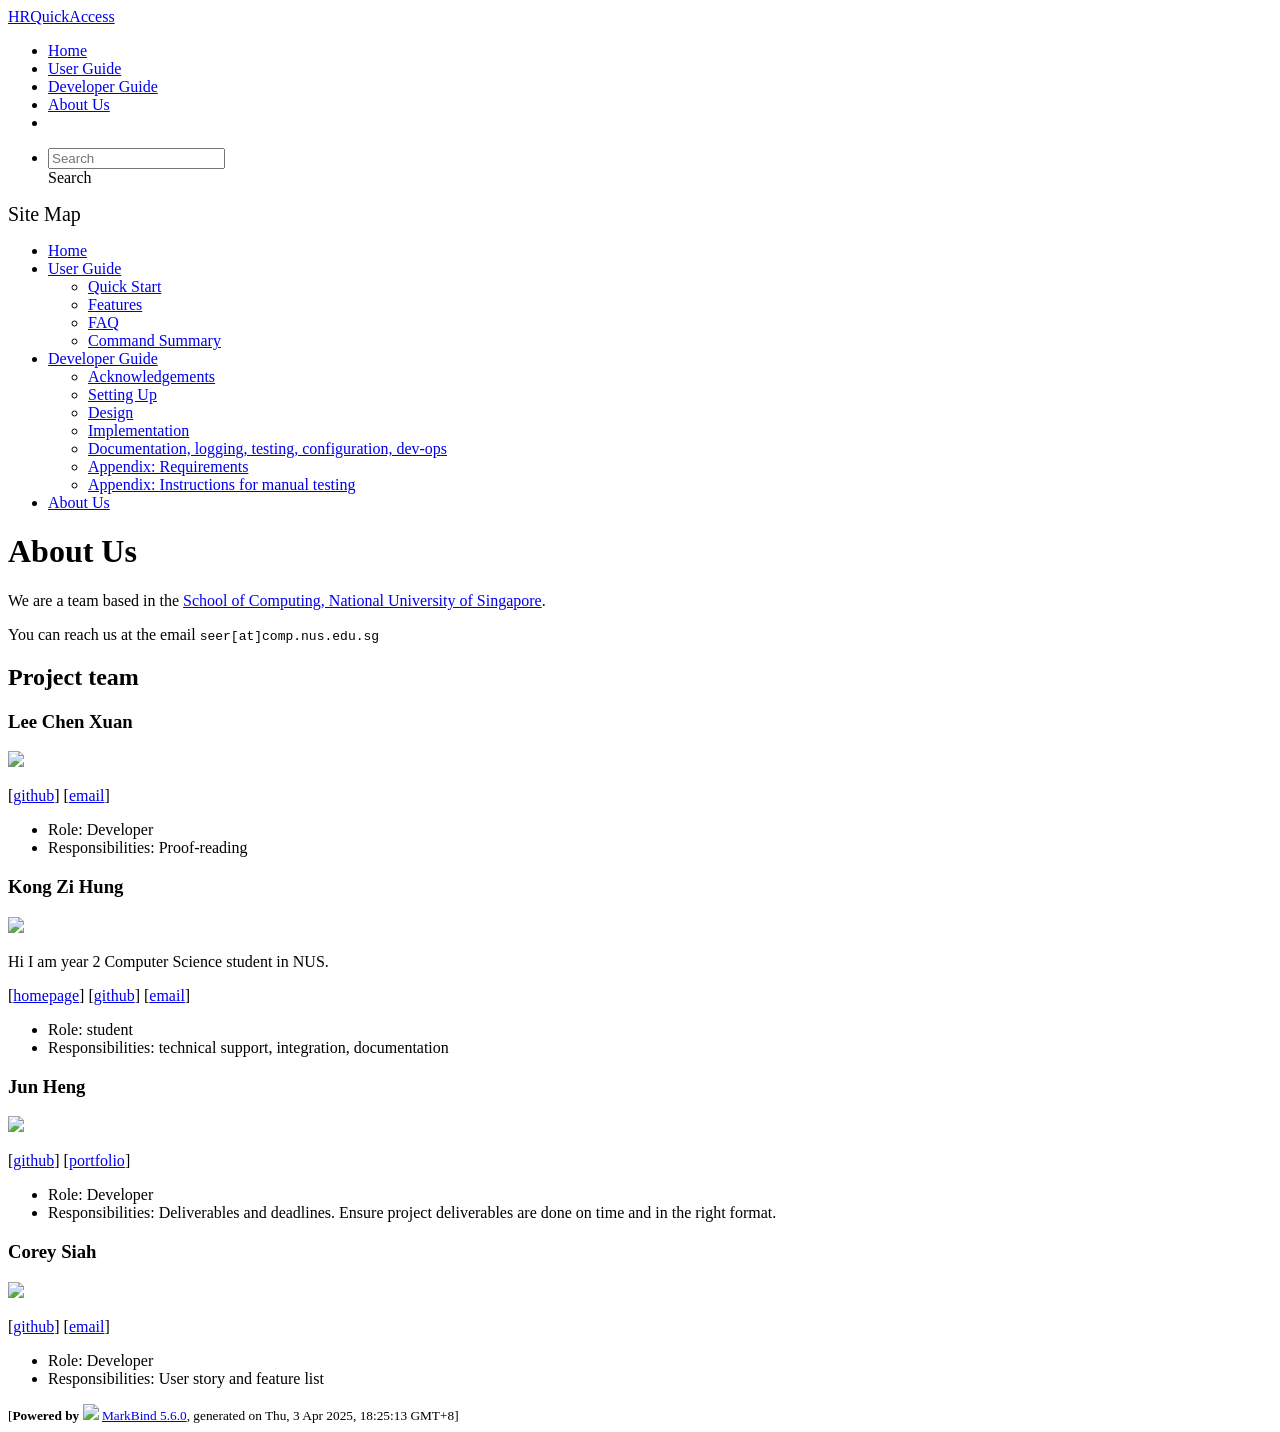
==== AboutUs.html @ c15113a1 "deploy: 02abb80db111db40e5d29a8211de2a7ccc72b0bf" ====
<!DOCTYPE html>
<html>
<head>
    <meta charset="utf-8">
    <meta http-equiv="X-UA-Compatible" content="IE=edge">
    <meta name="generator" content="MarkBind 5.6.0">
    <meta name="viewport" content="width=device-width, initial-scale=1"><title>HRQuickAccess - About Us - AddressBook Level-3</title> <link rel="stylesheet" href="/tp/markbind/css/bootstrap.min.css"> <link rel="stylesheet" href="/tp/markbind/fontawesome/css/all.min.css"> <link rel="stylesheet" href="/tp/markbind/glyphicons/css/bootstrap-glyphicons.min.css"><link rel="stylesheet" href="/tp/markbind/css/codeblock-light.min.css"><link rel="stylesheet" href="/tp/markbind/css/markbind.min.css"><link rel="stylesheet" href="/tp/plugins/markbind-plugin-anchors/markbind-plugin-anchors.css"><link rel="stylesheet" href="/tp/plugins/markbind-plugin-tree/markbind-plugin-tree.css">
    
  <link rel="stylesheet" href="/tp/stylesheets/main.css">
<link rel="icon" href="/tp/images/SeEduLogo.png"></head>
<script>
  const baseUrl = '/tp'
</script>
<body >
<div id="app" data-server-rendered="true"><header sticky=""><div data-v-7c0fd418><nav class="navbar navbar-expand-md d-print-none navbar-dark bg-dark" data-v-7c0fd418><div class="container-fluid" data-v-7c0fd418><div class="navbar-left" data-v-7c0fd418><a href="/tp/index.html" title="Home" class="navbar-brand" data-v-7c0fd418>HRQuickAccess</a></div> <div class="navbar-default" data-v-7c0fd418><ul class="navbar-nav me-auto mt-2 mt-lg-0" data-v-7c0fd418> <li data-v-7c0fd418><a href="/tp/index.html" class="nav-link" data-v-7c0fd418>Home</a></li> <li data-v-7c0fd418><a href="/tp/UserGuide.html" class="nav-link" data-v-7c0fd418>User Guide</a></li> <li data-v-7c0fd418><a href="/tp/DeveloperGuide.html" class="nav-link" data-v-7c0fd418>Developer Guide</a></li> <li data-v-7c0fd418><a href="/tp/AboutUs.html" class="nav-link" data-v-7c0fd418>About Us</a></li> <li data-v-7c0fd418><a href="https://github.com/AY2425S2-CS2103T-T15-1a/tp" target="_blank" class="nav-link" data-v-7c0fd418><span data-v-7c0fd418><span aria-hidden="true" class="fab fa-github" data-v-7c0fd418></span></span></a></li></ul></div> <ul class="navbar-nav navbar-right" data-v-7c0fd418><li data-v-7c0fd418><form class="navbar-form" data-v-7c0fd418><div class="dropdown" style="position:relative;" data-v-4f6e9aec><input data-bs-toggle="dropdown" type="text" placeholder="Search" autocomplete="off" value="" class="form-control" data-v-4f6e9aec> <div class="form-control placeholder-div-hidden" data-v-4f6e9aec>
      Search
    </div> <ul class="dropdown-menu search-dropdown-menu dropdown-menu-hidden dropdown-menu-end" data-v-4f6e9aec></ul></div></form></li></ul></div></nav> <div class="lower-navbar-container" style="display:none;" data-v-7c0fd418><!----> <!----></div></div></header> <div id="flex-body"><nav id="site-nav" data-v-e6005420><div class="site-nav-top" data-v-e6005420><div class="fw-bold mb-2" style="font-size:1.25rem;" data-v-e6005420>Site Map</div></div> <div class="nav-component slim-scroll" data-v-e6005420><div class="site-nav-root"><ul class="site-nav-list site-nav-list-root" data-v-e6005420><li data-v-e6005420><div onclick="handleSiteNavClick(this)" class="site-nav-default-list-item site-nav-list-item-0" data-v-e6005420><a href="/tp/index.html" data-v-e6005420>Home</a></div></li> <li data-v-e6005420><div onclick="handleSiteNavClick(this)" class="site-nav-default-list-item site-nav-list-item-0" data-v-e6005420><a href="/tp/UserGuide.html" data-v-e6005420>User Guide</a> <div class="site-nav-dropdown-btn-container" data-v-e6005420><i onclick="handleSiteNavClick(this.parentNode.parentNode, false); event.stopPropagation();" class="site-nav-dropdown-btn-icon site-nav-rotate-icon" data-v-e6005420><span aria-hidden="true" class="glyphicon glyphicon-menu-down" data-v-e6005420></span></i></div></div><ul class="site-nav-dropdown-container site-nav-dropdown-container-open site-nav-list" data-v-e6005420><li data-v-e6005420><div onclick="handleSiteNavClick(this)" class="site-nav-default-list-item site-nav-list-item-1" data-v-e6005420><a href="/tp/UserGuide.html#quick-start" data-v-e6005420>Quick Start</a></div></li> <li data-v-e6005420><div onclick="handleSiteNavClick(this)" class="site-nav-default-list-item site-nav-list-item-1" data-v-e6005420><a href="/tp/UserGuide.html#features" data-v-e6005420>Features</a></div></li> <li data-v-e6005420><div onclick="handleSiteNavClick(this)" class="site-nav-default-list-item site-nav-list-item-1" data-v-e6005420><a href="/tp/UserGuide.html#faq" data-v-e6005420>FAQ</a></div></li> <li data-v-e6005420><div onclick="handleSiteNavClick(this)" class="site-nav-default-list-item site-nav-list-item-1" data-v-e6005420><a href="/tp/UserGuide.html#faq" data-v-e6005420>Command Summary</a></div></li></ul></li> <li data-v-e6005420><div onclick="handleSiteNavClick(this)" class="site-nav-default-list-item site-nav-list-item-0" data-v-e6005420><a href="/tp/DeveloperGuide.html" data-v-e6005420>Developer Guide</a> <div class="site-nav-dropdown-btn-container" data-v-e6005420><i onclick="handleSiteNavClick(this.parentNode.parentNode, false); event.stopPropagation();" class="site-nav-dropdown-btn-icon site-nav-rotate-icon" data-v-e6005420><span aria-hidden="true" class="glyphicon glyphicon-menu-down" data-v-e6005420></span></i></div></div><ul class="site-nav-dropdown-container site-nav-dropdown-container-open site-nav-list" data-v-e6005420><li data-v-e6005420><div onclick="handleSiteNavClick(this)" class="site-nav-default-list-item site-nav-list-item-1" data-v-e6005420><a href="/tp/DeveloperGuide.html#acknowledgements" data-v-e6005420>Acknowledgements</a></div></li> <li data-v-e6005420><div onclick="handleSiteNavClick(this)" class="site-nav-default-list-item site-nav-list-item-1" data-v-e6005420><a href="/tp/DeveloperGuide.html#setting-up-getting-started" data-v-e6005420>Setting Up</a></div></li> <li data-v-e6005420><div onclick="handleSiteNavClick(this)" class="site-nav-default-list-item site-nav-list-item-1" data-v-e6005420><a href="/tp/DeveloperGuide.html#design" data-v-e6005420>Design</a></div></li> <li data-v-e6005420><div onclick="handleSiteNavClick(this)" class="site-nav-default-list-item site-nav-list-item-1" data-v-e6005420><a href="/tp/DeveloperGuide.html#implementation" data-v-e6005420>Implementation</a></div></li> <li data-v-e6005420><div onclick="handleSiteNavClick(this)" class="site-nav-default-list-item site-nav-list-item-1" data-v-e6005420><a href="/tp/DeveloperGuide.html#documentation-logging-testing-configuration-dev-ops" data-v-e6005420>Documentation, logging, testing, configuration, dev-ops</a></div></li> <li data-v-e6005420><div onclick="handleSiteNavClick(this)" class="site-nav-default-list-item site-nav-list-item-1" data-v-e6005420><a href="/tp/DeveloperGuide.html#appendix-requirements" data-v-e6005420>Appendix: Requirements</a></div></li> <li data-v-e6005420><div onclick="handleSiteNavClick(this)" class="site-nav-default-list-item site-nav-list-item-1" data-v-e6005420><a href="/tp/DeveloperGuide.html#appendix-instructions-for-manual-testing" data-v-e6005420>Appendix: Instructions for manual testing</a></div></li></ul></li> <li data-v-e6005420><div onclick="handleSiteNavClick(this)" class="site-nav-default-list-item site-nav-list-item-0" data-v-e6005420><a href="/tp/AboutUs.html" data-v-e6005420>About Us</a></div></li> <!----></ul></div></div> <!----></nav> <div id="content-wrapper"><h1 id="about-us">About Us<a href="#about-us" onclick="event.stopPropagation()" class="fa fa-anchor"></a></h1> <p>We are a team based in the <a href="http://www.comp.nus.edu.sg">School of Computing, National University of Singapore</a>.</p> <p>You can reach us at the email <code class="hljs inline no-lang">seer[at]comp.nus.edu.sg</code></p> <h2 id="project-team">Project team<a href="#project-team" onclick="event.stopPropagation()" class="fa fa-anchor"></a></h2> <h3 id="lee-chen-xuan">Lee Chen Xuan<a href="#lee-chen-xuan" onclick="event.stopPropagation()" class="fa fa-anchor"></a></h3> <img src="/tp/images/cxl0l0.png" width="200px"> <p>[<a href="https://github.com/CXl0l0">github</a>]
[<a href="mailto:leechenxuan234@gmail.com">email</a>]</p> <ul><li>Role: Developer</li> <li>Responsibilities: Proof-reading</li></ul> <h3 id="kong-zi-hung">Kong Zi Hung<a href="#kong-zi-hung" onclick="event.stopPropagation()" class="fa fa-anchor"></a></h3> <p><img src="/tp/images/zihung20.png" width="200px"> <br></p> <p>Hi I am year 2 Computer Science student in NUS.</p> <p>[<a href="https://www.linkedin.com/in/kong-zi-hung-a32ab8288/">homepage</a>]
[<a href="https://github.com/zihung20">github</a>]
[<a href="mailto:zihung20@gmail.com">email</a>]</p> <ul><li>Role: student</li> <li>Responsibilities: technical support, integration, documentation</li></ul> <h3 id="jun-heng">Jun Heng<a href="#jun-heng" onclick="event.stopPropagation()" class="fa fa-anchor"></a></h3> <img src="/tp/images/junixm.png" width="200px"> <p>[<a href="http://github.com/junixm">github</a>]
[<a href="https://sites.google.com/view/leejunheng">portfolio</a>]</p> <ul><li>Role: Developer</li> <li>Responsibilities: Deliverables and deadlines.
Ensure project deliverables are done on time and in the right format.</li></ul> <h3 id="corey-siah">Corey Siah<a href="#corey-siah" onclick="event.stopPropagation()" class="fa fa-anchor"></a></h3> <img src="/tp/images/coreysiah.png" width="200px"> <p>[<a href="http://github.com/coreysiah">github</a>]
[<a href="mailto:e1427143@u.nus.edu">email</a>]</p> <ul><li>Role: Developer</li> <li>Responsibilities: User story and feature list</li></ul></div> <nav id="page-nav" data-v-e6005420><div class="nav-component slim-scroll" data-v-e6005420></div> <!----></nav> <div aria-hidden="true" class="scroll-top-button fa-lg d-print-none" style="display:none;bottom:2%;right:2%;position:fixed;"><i class="fas fa-arrow-circle-up"></i></div></div> <footer><div class="text-center"><small>[<span><strong>Powered by</strong></span> <img src="https://markbind.org/favicon.ico" width="30"> <a href="https://markbind.org/">MarkBind 5.6.0</a>, generated on Thu, 3 Apr 2025, 18:25:13 GMT+8]</small></div></footer></div>
</body><script src="/tp/markbind/js/bootstrap-utility.min.js"></script>
<script src="/tp/markbind/js/polyfill.min.js"></script>
<script src="/tp/markbind/js/vue.min.js"></script>
<script src="/tp/markbind/js/markbind.min.js"></script>
<script src="AboutUs.page-vue-render.js"></script>
<script>
  MarkBind.setupWithSearch()
</script>
</html>
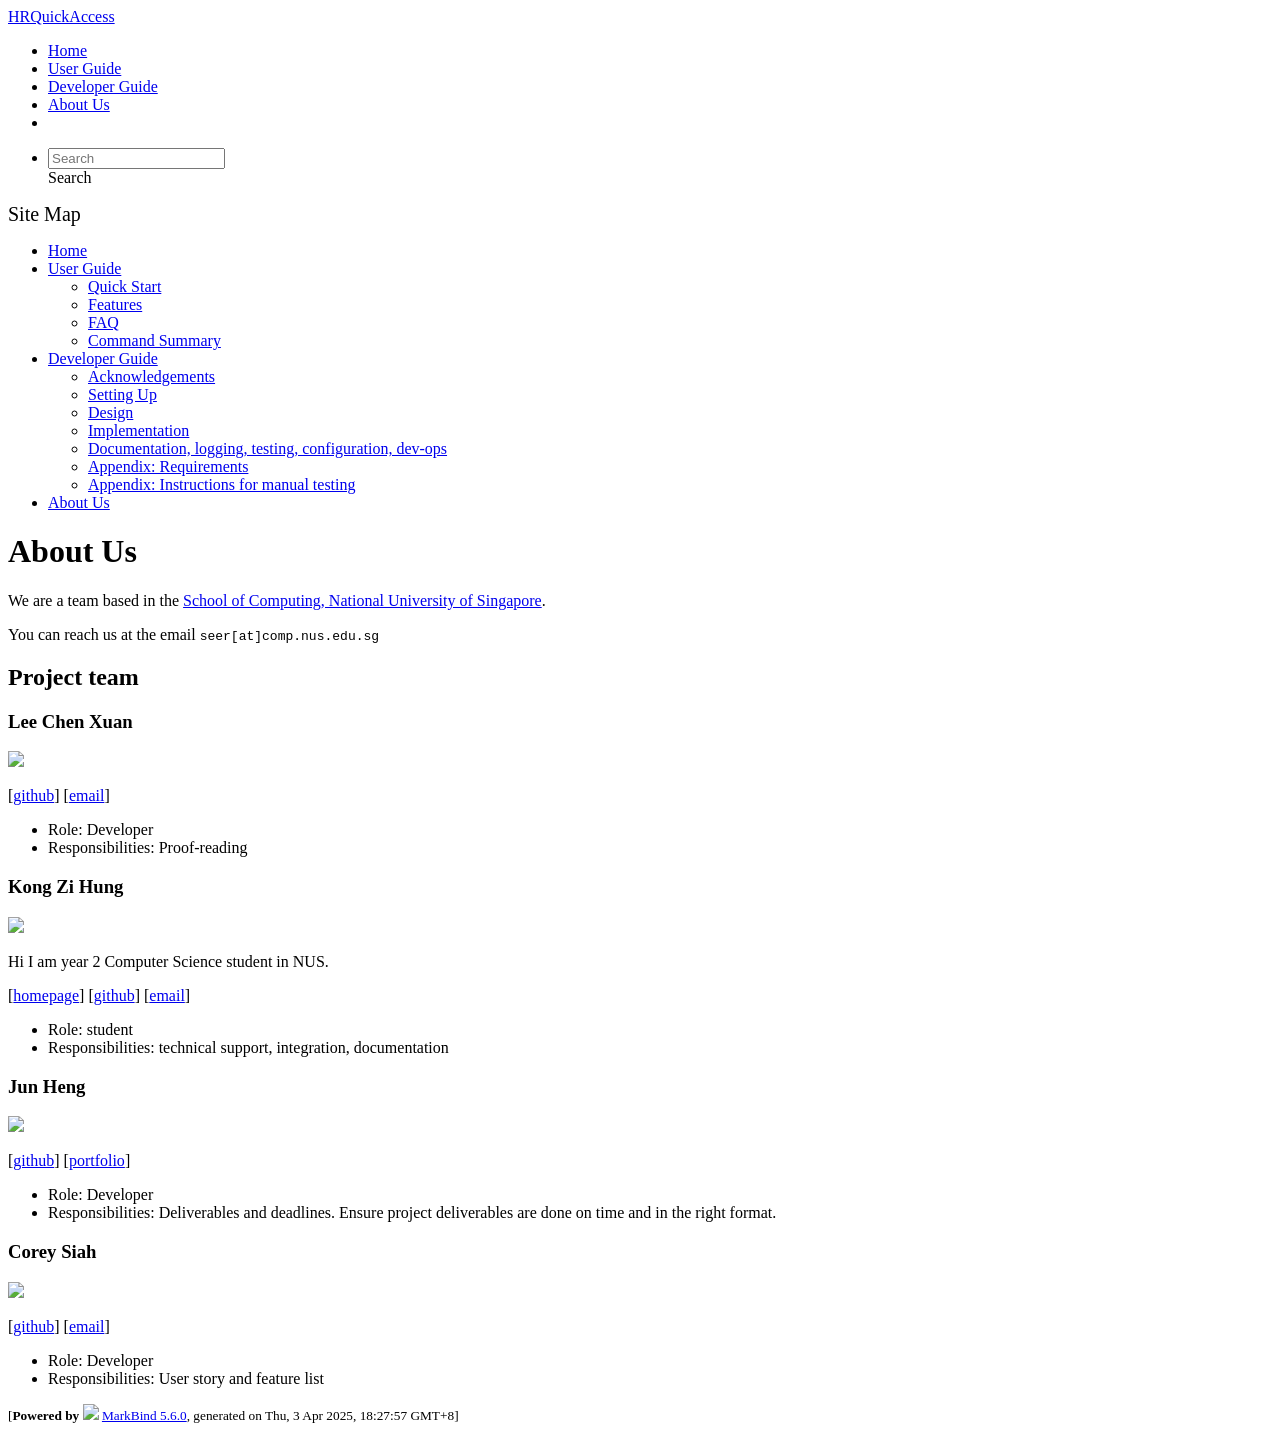
==== commit 80c692e6: "deploy: 2d036e7d8d0405f60038a819330a72cb5addc80f" ====
--- a/AboutUs.html
+++ b/AboutUs.html
@@ -20,7 +20,7 @@
 [<a href="mailto:zihung20@gmail.com">email</a>]</p> <ul><li>Role: student</li> <li>Responsibilities: technical support, integration, documentation</li></ul> <h3 id="jun-heng">Jun Heng<a href="#jun-heng" onclick="event.stopPropagation()" class="fa fa-anchor"></a></h3> <img src="/tp/images/junixm.png" width="200px"> <p>[<a href="http://github.com/junixm">github</a>]
 [<a href="https://sites.google.com/view/leejunheng">portfolio</a>]</p> <ul><li>Role: Developer</li> <li>Responsibilities: Deliverables and deadlines.
 Ensure project deliverables are done on time and in the right format.</li></ul> <h3 id="corey-siah">Corey Siah<a href="#corey-siah" onclick="event.stopPropagation()" class="fa fa-anchor"></a></h3> <img src="/tp/images/coreysiah.png" width="200px"> <p>[<a href="http://github.com/coreysiah">github</a>]
-[<a href="mailto:e1427143@u.nus.edu">email</a>]</p> <ul><li>Role: Developer</li> <li>Responsibilities: User story and feature list</li></ul></div> <nav id="page-nav" data-v-e6005420><div class="nav-component slim-scroll" data-v-e6005420></div> <!----></nav> <div aria-hidden="true" class="scroll-top-button fa-lg d-print-none" style="display:none;bottom:2%;right:2%;position:fixed;"><i class="fas fa-arrow-circle-up"></i></div></div> <footer><div class="text-center"><small>[<span><strong>Powered by</strong></span> <img src="https://markbind.org/favicon.ico" width="30"> <a href="https://markbind.org/">MarkBind 5.6.0</a>, generated on Thu, 3 Apr 2025, 18:25:13 GMT+8]</small></div></footer></div>
+[<a href="mailto:e1427143@u.nus.edu">email</a>]</p> <ul><li>Role: Developer</li> <li>Responsibilities: User story and feature list</li></ul></div> <nav id="page-nav" data-v-e6005420><div class="nav-component slim-scroll" data-v-e6005420></div> <!----></nav> <div aria-hidden="true" class="scroll-top-button fa-lg d-print-none" style="display:none;bottom:2%;right:2%;position:fixed;"><i class="fas fa-arrow-circle-up"></i></div></div> <footer><div class="text-center"><small>[<span><strong>Powered by</strong></span> <img src="https://markbind.org/favicon.ico" width="30"> <a href="https://markbind.org/">MarkBind 5.6.0</a>, generated on Thu, 3 Apr 2025, 18:27:57 GMT+8]</small></div></footer></div>
 </body><script src="/tp/markbind/js/bootstrap-utility.min.js"></script>
 <script src="/tp/markbind/js/polyfill.min.js"></script>
 <script src="/tp/markbind/js/vue.min.js"></script>
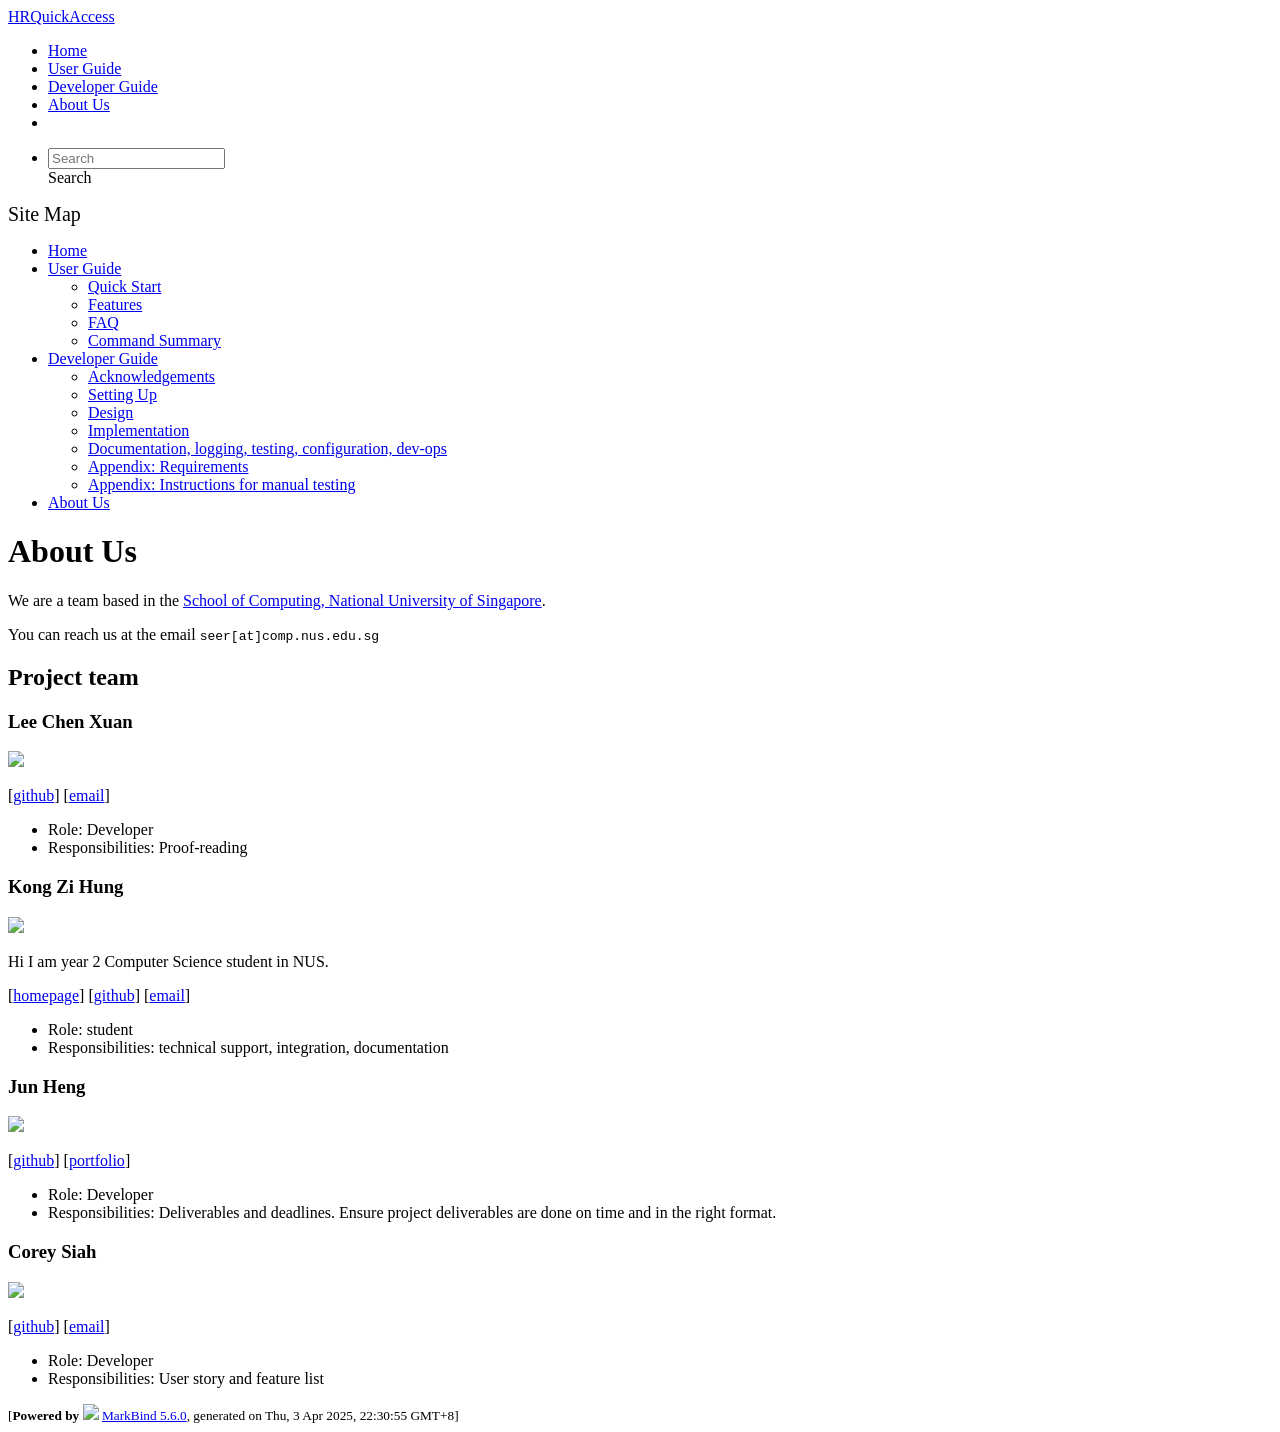
==== commit 7f352c36: "deploy: b8162c19827acec542e4da0403509fd7bc7396b6" ====
--- a/AboutUs.html
+++ b/AboutUs.html
@@ -20,7 +20,7 @@
 [<a href="mailto:zihung20@gmail.com">email</a>]</p> <ul><li>Role: student</li> <li>Responsibilities: technical support, integration, documentation</li></ul> <h3 id="jun-heng">Jun Heng<a href="#jun-heng" onclick="event.stopPropagation()" class="fa fa-anchor"></a></h3> <img src="/tp/images/junixm.png" width="200px"> <p>[<a href="http://github.com/junixm">github</a>]
 [<a href="https://sites.google.com/view/leejunheng">portfolio</a>]</p> <ul><li>Role: Developer</li> <li>Responsibilities: Deliverables and deadlines.
 Ensure project deliverables are done on time and in the right format.</li></ul> <h3 id="corey-siah">Corey Siah<a href="#corey-siah" onclick="event.stopPropagation()" class="fa fa-anchor"></a></h3> <img src="/tp/images/coreysiah.png" width="200px"> <p>[<a href="http://github.com/coreysiah">github</a>]
-[<a href="mailto:e1427143@u.nus.edu">email</a>]</p> <ul><li>Role: Developer</li> <li>Responsibilities: User story and feature list</li></ul></div> <nav id="page-nav" data-v-e6005420><div class="nav-component slim-scroll" data-v-e6005420></div> <!----></nav> <div aria-hidden="true" class="scroll-top-button fa-lg d-print-none" style="display:none;bottom:2%;right:2%;position:fixed;"><i class="fas fa-arrow-circle-up"></i></div></div> <footer><div class="text-center"><small>[<span><strong>Powered by</strong></span> <img src="https://markbind.org/favicon.ico" width="30"> <a href="https://markbind.org/">MarkBind 5.6.0</a>, generated on Thu, 3 Apr 2025, 18:27:57 GMT+8]</small></div></footer></div>
+[<a href="mailto:e1427143@u.nus.edu">email</a>]</p> <ul><li>Role: Developer</li> <li>Responsibilities: User story and feature list</li></ul></div> <nav id="page-nav" data-v-e6005420><div class="nav-component slim-scroll" data-v-e6005420></div> <!----></nav> <div aria-hidden="true" class="scroll-top-button fa-lg d-print-none" style="display:none;bottom:2%;right:2%;position:fixed;"><i class="fas fa-arrow-circle-up"></i></div></div> <footer><div class="text-center"><small>[<span><strong>Powered by</strong></span> <img src="https://markbind.org/favicon.ico" width="30"> <a href="https://markbind.org/">MarkBind 5.6.0</a>, generated on Thu, 3 Apr 2025, 22:30:55 GMT+8]</small></div></footer></div>
 </body><script src="/tp/markbind/js/bootstrap-utility.min.js"></script>
 <script src="/tp/markbind/js/polyfill.min.js"></script>
 <script src="/tp/markbind/js/vue.min.js"></script>
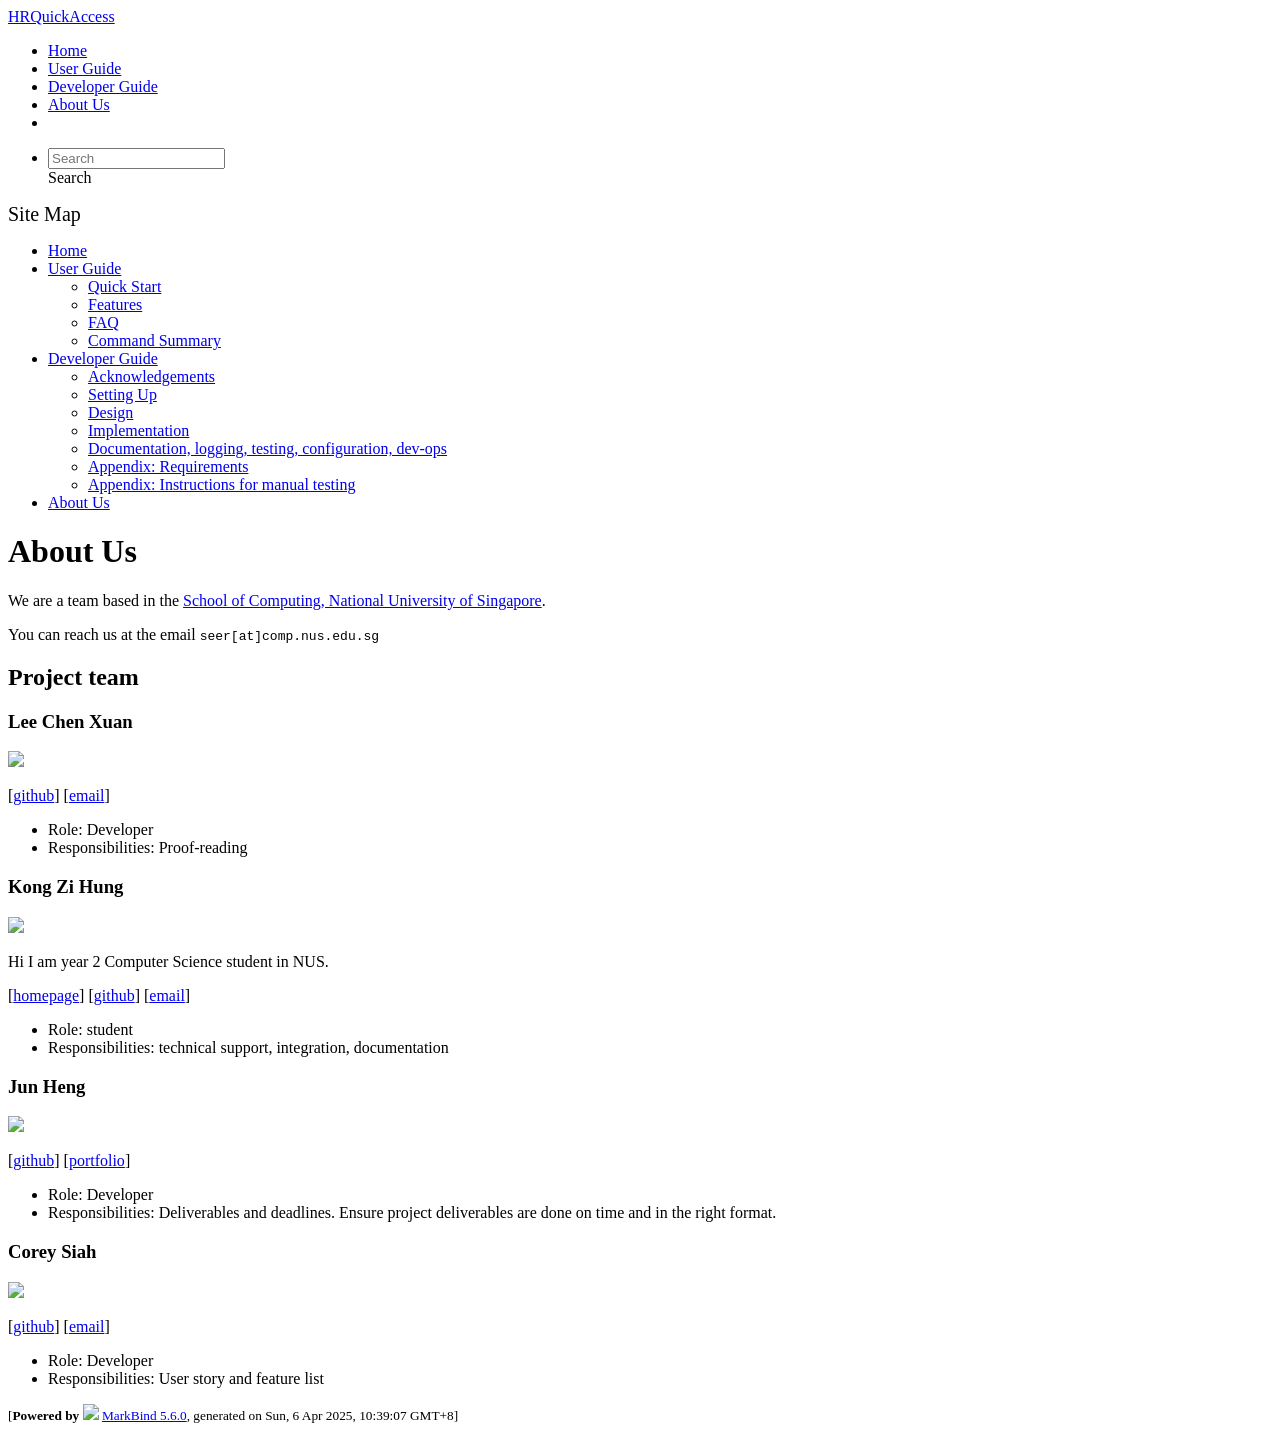
==== commit 8320ad86: "deploy: ddb71b0deb0009661f9c24f90d40f9ed1664c99d" ====
--- a/AboutUs.html
+++ b/AboutUs.html
@@ -20,7 +20,7 @@
 [<a href="mailto:zihung20@gmail.com">email</a>]</p> <ul><li>Role: student</li> <li>Responsibilities: technical support, integration, documentation</li></ul> <h3 id="jun-heng">Jun Heng<a href="#jun-heng" onclick="event.stopPropagation()" class="fa fa-anchor"></a></h3> <img src="/tp/images/junixm.png" width="200px"> <p>[<a href="http://github.com/junixm">github</a>]
 [<a href="https://sites.google.com/view/leejunheng">portfolio</a>]</p> <ul><li>Role: Developer</li> <li>Responsibilities: Deliverables and deadlines.
 Ensure project deliverables are done on time and in the right format.</li></ul> <h3 id="corey-siah">Corey Siah<a href="#corey-siah" onclick="event.stopPropagation()" class="fa fa-anchor"></a></h3> <img src="/tp/images/coreysiah.png" width="200px"> <p>[<a href="http://github.com/coreysiah">github</a>]
-[<a href="mailto:e1427143@u.nus.edu">email</a>]</p> <ul><li>Role: Developer</li> <li>Responsibilities: User story and feature list</li></ul></div> <nav id="page-nav" data-v-e6005420><div class="nav-component slim-scroll" data-v-e6005420></div> <!----></nav> <div aria-hidden="true" class="scroll-top-button fa-lg d-print-none" style="display:none;bottom:2%;right:2%;position:fixed;"><i class="fas fa-arrow-circle-up"></i></div></div> <footer><div class="text-center"><small>[<span><strong>Powered by</strong></span> <img src="https://markbind.org/favicon.ico" width="30"> <a href="https://markbind.org/">MarkBind 5.6.0</a>, generated on Thu, 3 Apr 2025, 22:30:55 GMT+8]</small></div></footer></div>
+[<a href="mailto:e1427143@u.nus.edu">email</a>]</p> <ul><li>Role: Developer</li> <li>Responsibilities: User story and feature list</li></ul></div> <nav id="page-nav" data-v-e6005420><div class="nav-component slim-scroll" data-v-e6005420></div> <!----></nav> <div aria-hidden="true" class="scroll-top-button fa-lg d-print-none" style="display:none;bottom:2%;right:2%;position:fixed;"><i class="fas fa-arrow-circle-up"></i></div></div> <footer><div class="text-center"><small>[<span><strong>Powered by</strong></span> <img src="https://markbind.org/favicon.ico" width="30"> <a href="https://markbind.org/">MarkBind 5.6.0</a>, generated on Sun, 6 Apr 2025, 10:39:07 GMT+8]</small></div></footer></div>
 </body><script src="/tp/markbind/js/bootstrap-utility.min.js"></script>
 <script src="/tp/markbind/js/polyfill.min.js"></script>
 <script src="/tp/markbind/js/vue.min.js"></script>
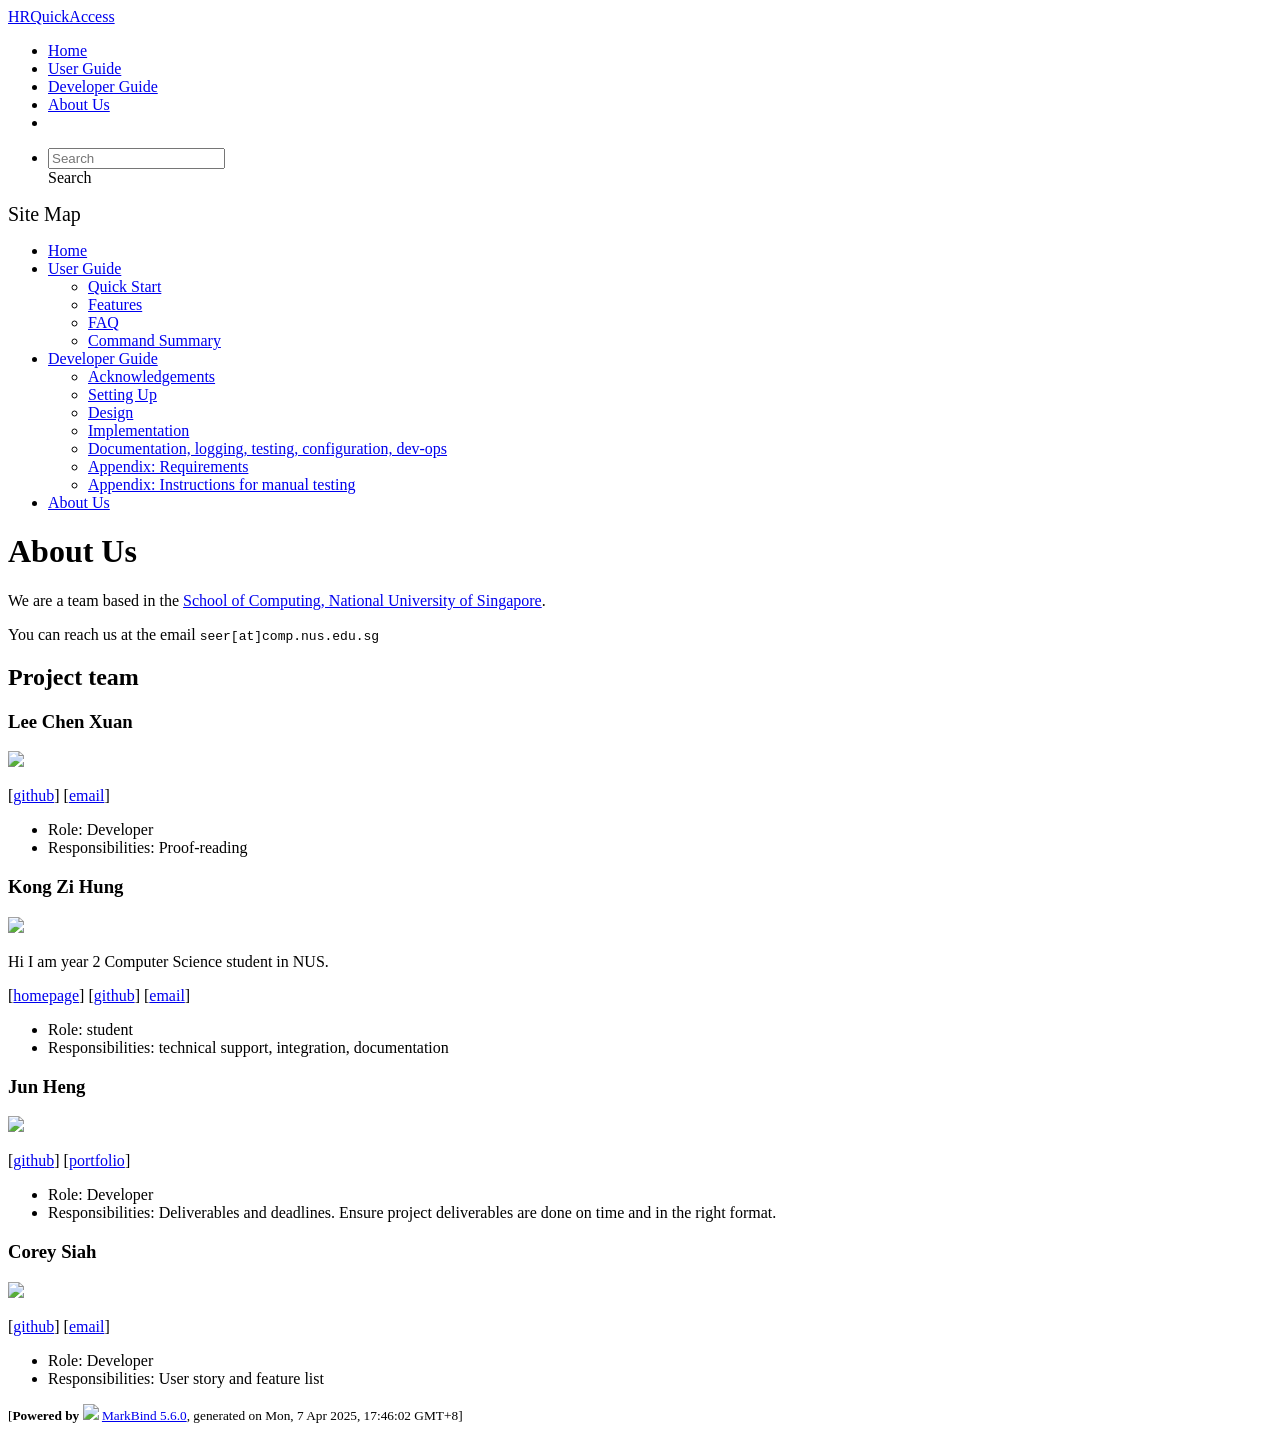
==== commit 538f8cf7: "deploy: 414230f47cc29f2ad3367e62cf4a872de2473977" ====
--- a/AboutUs.html
+++ b/AboutUs.html
@@ -20,7 +20,7 @@
 [<a href="mailto:zihung20@gmail.com">email</a>]</p> <ul><li>Role: student</li> <li>Responsibilities: technical support, integration, documentation</li></ul> <h3 id="jun-heng">Jun Heng<a href="#jun-heng" onclick="event.stopPropagation()" class="fa fa-anchor"></a></h3> <img src="/tp/images/junixm.png" width="200px"> <p>[<a href="http://github.com/junixm">github</a>]
 [<a href="https://sites.google.com/view/leejunheng">portfolio</a>]</p> <ul><li>Role: Developer</li> <li>Responsibilities: Deliverables and deadlines.
 Ensure project deliverables are done on time and in the right format.</li></ul> <h3 id="corey-siah">Corey Siah<a href="#corey-siah" onclick="event.stopPropagation()" class="fa fa-anchor"></a></h3> <img src="/tp/images/coreysiah.png" width="200px"> <p>[<a href="http://github.com/coreysiah">github</a>]
-[<a href="mailto:e1427143@u.nus.edu">email</a>]</p> <ul><li>Role: Developer</li> <li>Responsibilities: User story and feature list</li></ul></div> <nav id="page-nav" data-v-e6005420><div class="nav-component slim-scroll" data-v-e6005420></div> <!----></nav> <div aria-hidden="true" class="scroll-top-button fa-lg d-print-none" style="display:none;bottom:2%;right:2%;position:fixed;"><i class="fas fa-arrow-circle-up"></i></div></div> <footer><div class="text-center"><small>[<span><strong>Powered by</strong></span> <img src="https://markbind.org/favicon.ico" width="30"> <a href="https://markbind.org/">MarkBind 5.6.0</a>, generated on Sun, 6 Apr 2025, 10:39:07 GMT+8]</small></div></footer></div>
+[<a href="mailto:e1427143@u.nus.edu">email</a>]</p> <ul><li>Role: Developer</li> <li>Responsibilities: User story and feature list</li></ul></div> <nav id="page-nav" data-v-e6005420><div class="nav-component slim-scroll" data-v-e6005420></div> <!----></nav> <div aria-hidden="true" class="scroll-top-button fa-lg d-print-none" style="display:none;bottom:2%;right:2%;position:fixed;"><i class="fas fa-arrow-circle-up"></i></div></div> <footer><div class="text-center"><small>[<span><strong>Powered by</strong></span> <img src="https://markbind.org/favicon.ico" width="30"> <a href="https://markbind.org/">MarkBind 5.6.0</a>, generated on Mon, 7 Apr 2025, 17:46:02 GMT+8]</small></div></footer></div>
 </body><script src="/tp/markbind/js/bootstrap-utility.min.js"></script>
 <script src="/tp/markbind/js/polyfill.min.js"></script>
 <script src="/tp/markbind/js/vue.min.js"></script>
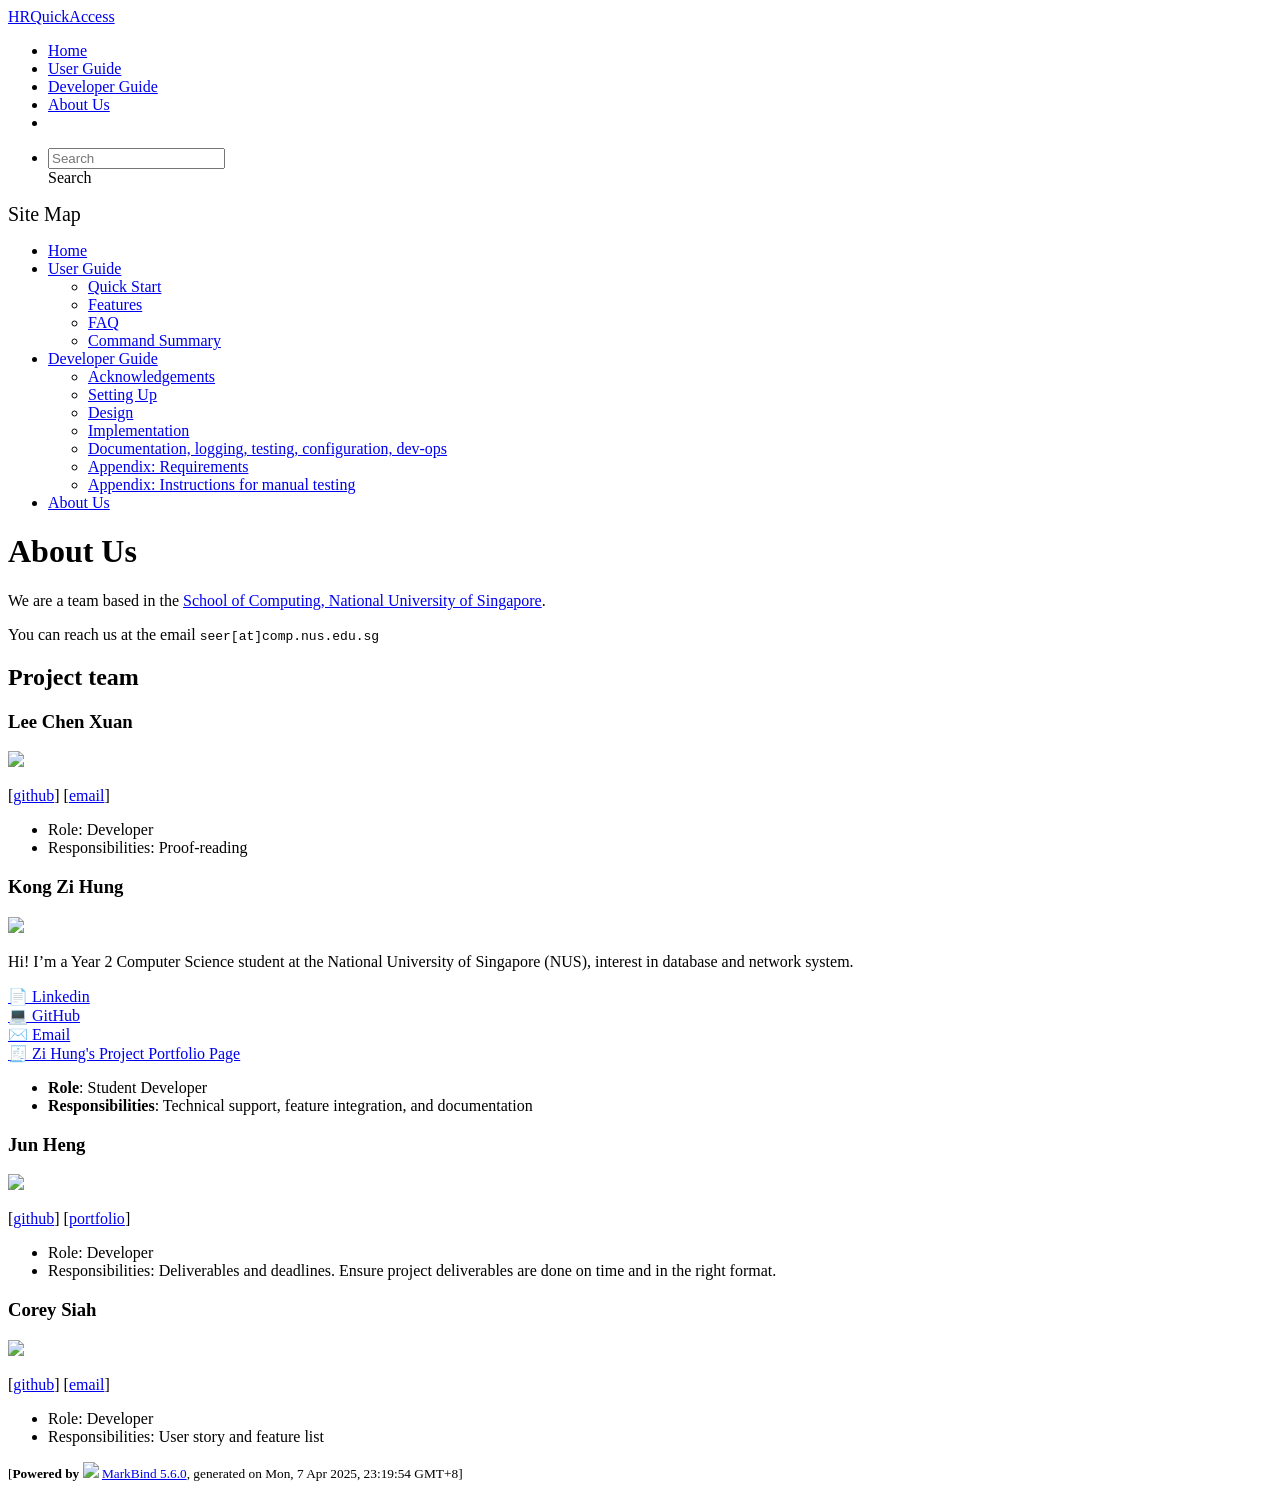
==== commit ef00181a: "deploy: 535e3280dd7fcae4f4cbabfdd653144158e54a26" ====
--- a/AboutUs.html
+++ b/AboutUs.html
@@ -15,12 +15,10 @@
 <div id="app" data-server-rendered="true"><header sticky=""><div data-v-7c0fd418><nav class="navbar navbar-expand-md d-print-none navbar-dark bg-dark" data-v-7c0fd418><div class="container-fluid" data-v-7c0fd418><div class="navbar-left" data-v-7c0fd418><a href="/tp/index.html" title="Home" class="navbar-brand" data-v-7c0fd418>HRQuickAccess</a></div> <div class="navbar-default" data-v-7c0fd418><ul class="navbar-nav me-auto mt-2 mt-lg-0" data-v-7c0fd418> <li data-v-7c0fd418><a href="/tp/index.html" class="nav-link" data-v-7c0fd418>Home</a></li> <li data-v-7c0fd418><a href="/tp/UserGuide.html" class="nav-link" data-v-7c0fd418>User Guide</a></li> <li data-v-7c0fd418><a href="/tp/DeveloperGuide.html" class="nav-link" data-v-7c0fd418>Developer Guide</a></li> <li data-v-7c0fd418><a href="/tp/AboutUs.html" class="nav-link" data-v-7c0fd418>About Us</a></li> <li data-v-7c0fd418><a href="https://github.com/AY2425S2-CS2103T-T15-1a/tp" target="_blank" class="nav-link" data-v-7c0fd418><span data-v-7c0fd418><span aria-hidden="true" class="fab fa-github" data-v-7c0fd418></span></span></a></li></ul></div> <ul class="navbar-nav navbar-right" data-v-7c0fd418><li data-v-7c0fd418><form class="navbar-form" data-v-7c0fd418><div class="dropdown" style="position:relative;" data-v-4f6e9aec><input data-bs-toggle="dropdown" type="text" placeholder="Search" autocomplete="off" value="" class="form-control" data-v-4f6e9aec> <div class="form-control placeholder-div-hidden" data-v-4f6e9aec>
       Search
     </div> <ul class="dropdown-menu search-dropdown-menu dropdown-menu-hidden dropdown-menu-end" data-v-4f6e9aec></ul></div></form></li></ul></div></nav> <div class="lower-navbar-container" style="display:none;" data-v-7c0fd418><!----> <!----></div></div></header> <div id="flex-body"><nav id="site-nav" data-v-e6005420><div class="site-nav-top" data-v-e6005420><div class="fw-bold mb-2" style="font-size:1.25rem;" data-v-e6005420>Site Map</div></div> <div class="nav-component slim-scroll" data-v-e6005420><div class="site-nav-root"><ul class="site-nav-list site-nav-list-root" data-v-e6005420><li data-v-e6005420><div onclick="handleSiteNavClick(this)" class="site-nav-default-list-item site-nav-list-item-0" data-v-e6005420><a href="/tp/index.html" data-v-e6005420>Home</a></div></li> <li data-v-e6005420><div onclick="handleSiteNavClick(this)" class="site-nav-default-list-item site-nav-list-item-0" data-v-e6005420><a href="/tp/UserGuide.html" data-v-e6005420>User Guide</a> <div class="site-nav-dropdown-btn-container" data-v-e6005420><i onclick="handleSiteNavClick(this.parentNode.parentNode, false); event.stopPropagation();" class="site-nav-dropdown-btn-icon site-nav-rotate-icon" data-v-e6005420><span aria-hidden="true" class="glyphicon glyphicon-menu-down" data-v-e6005420></span></i></div></div><ul class="site-nav-dropdown-container site-nav-dropdown-container-open site-nav-list" data-v-e6005420><li data-v-e6005420><div onclick="handleSiteNavClick(this)" class="site-nav-default-list-item site-nav-list-item-1" data-v-e6005420><a href="/tp/UserGuide.html#quick-start" data-v-e6005420>Quick Start</a></div></li> <li data-v-e6005420><div onclick="handleSiteNavClick(this)" class="site-nav-default-list-item site-nav-list-item-1" data-v-e6005420><a href="/tp/UserGuide.html#features" data-v-e6005420>Features</a></div></li> <li data-v-e6005420><div onclick="handleSiteNavClick(this)" class="site-nav-default-list-item site-nav-list-item-1" data-v-e6005420><a href="/tp/UserGuide.html#faq" data-v-e6005420>FAQ</a></div></li> <li data-v-e6005420><div onclick="handleSiteNavClick(this)" class="site-nav-default-list-item site-nav-list-item-1" data-v-e6005420><a href="/tp/UserGuide.html#faq" data-v-e6005420>Command Summary</a></div></li></ul></li> <li data-v-e6005420><div onclick="handleSiteNavClick(this)" class="site-nav-default-list-item site-nav-list-item-0" data-v-e6005420><a href="/tp/DeveloperGuide.html" data-v-e6005420>Developer Guide</a> <div class="site-nav-dropdown-btn-container" data-v-e6005420><i onclick="handleSiteNavClick(this.parentNode.parentNode, false); event.stopPropagation();" class="site-nav-dropdown-btn-icon site-nav-rotate-icon" data-v-e6005420><span aria-hidden="true" class="glyphicon glyphicon-menu-down" data-v-e6005420></span></i></div></div><ul class="site-nav-dropdown-container site-nav-dropdown-container-open site-nav-list" data-v-e6005420><li data-v-e6005420><div onclick="handleSiteNavClick(this)" class="site-nav-default-list-item site-nav-list-item-1" data-v-e6005420><a href="/tp/DeveloperGuide.html#acknowledgements" data-v-e6005420>Acknowledgements</a></div></li> <li data-v-e6005420><div onclick="handleSiteNavClick(this)" class="site-nav-default-list-item site-nav-list-item-1" data-v-e6005420><a href="/tp/DeveloperGuide.html#setting-up-getting-started" data-v-e6005420>Setting Up</a></div></li> <li data-v-e6005420><div onclick="handleSiteNavClick(this)" class="site-nav-default-list-item site-nav-list-item-1" data-v-e6005420><a href="/tp/DeveloperGuide.html#design" data-v-e6005420>Design</a></div></li> <li data-v-e6005420><div onclick="handleSiteNavClick(this)" class="site-nav-default-list-item site-nav-list-item-1" data-v-e6005420><a href="/tp/DeveloperGuide.html#implementation" data-v-e6005420>Implementation</a></div></li> <li data-v-e6005420><div onclick="handleSiteNavClick(this)" class="site-nav-default-list-item site-nav-list-item-1" data-v-e6005420><a href="/tp/DeveloperGuide.html#documentation-logging-testing-configuration-dev-ops" data-v-e6005420>Documentation, logging, testing, configuration, dev-ops</a></div></li> <li data-v-e6005420><div onclick="handleSiteNavClick(this)" class="site-nav-default-list-item site-nav-list-item-1" data-v-e6005420><a href="/tp/DeveloperGuide.html#appendix-requirements" data-v-e6005420>Appendix: Requirements</a></div></li> <li data-v-e6005420><div onclick="handleSiteNavClick(this)" class="site-nav-default-list-item site-nav-list-item-1" data-v-e6005420><a href="/tp/DeveloperGuide.html#appendix-instructions-for-manual-testing" data-v-e6005420>Appendix: Instructions for manual testing</a></div></li></ul></li> <li data-v-e6005420><div onclick="handleSiteNavClick(this)" class="site-nav-default-list-item site-nav-list-item-0" data-v-e6005420><a href="/tp/AboutUs.html" data-v-e6005420>About Us</a></div></li> <!----></ul></div></div> <!----></nav> <div id="content-wrapper"><h1 id="about-us">About Us<a href="#about-us" onclick="event.stopPropagation()" class="fa fa-anchor"></a></h1> <p>We are a team based in the <a href="http://www.comp.nus.edu.sg">School of Computing, National University of Singapore</a>.</p> <p>You can reach us at the email <code class="hljs inline no-lang">seer[at]comp.nus.edu.sg</code></p> <h2 id="project-team">Project team<a href="#project-team" onclick="event.stopPropagation()" class="fa fa-anchor"></a></h2> <h3 id="lee-chen-xuan">Lee Chen Xuan<a href="#lee-chen-xuan" onclick="event.stopPropagation()" class="fa fa-anchor"></a></h3> <img src="/tp/images/cxl0l0.png" width="200px"> <p>[<a href="https://github.com/CXl0l0">github</a>]
-[<a href="mailto:leechenxuan234@gmail.com">email</a>]</p> <ul><li>Role: Developer</li> <li>Responsibilities: Proof-reading</li></ul> <h3 id="kong-zi-hung">Kong Zi Hung<a href="#kong-zi-hung" onclick="event.stopPropagation()" class="fa fa-anchor"></a></h3> <p><img src="/tp/images/zihung20.png" width="200px"> <br></p> <p>Hi I am year 2 Computer Science student in NUS.</p> <p>[<a href="https://www.linkedin.com/in/kong-zi-hung-a32ab8288/">homepage</a>]
-[<a href="https://github.com/zihung20">github</a>]
-[<a href="mailto:zihung20@gmail.com">email</a>]</p> <ul><li>Role: student</li> <li>Responsibilities: technical support, integration, documentation</li></ul> <h3 id="jun-heng">Jun Heng<a href="#jun-heng" onclick="event.stopPropagation()" class="fa fa-anchor"></a></h3> <img src="/tp/images/junixm.png" width="200px"> <p>[<a href="http://github.com/junixm">github</a>]
+[<a href="mailto:leechenxuan234@gmail.com">email</a>]</p> <ul><li>Role: Developer</li> <li>Responsibilities: Proof-reading</li></ul> <h3 id="kong-zi-hung">Kong Zi Hung<a href="#kong-zi-hung" onclick="event.stopPropagation()" class="fa fa-anchor"></a></h3> <p><img src="/tp/images/zihung20.png" width="200px"><br></p> <p>Hi! I’m a Year 2 Computer Science student at the National University of Singapore (NUS), interest in  database and network system.</p> <p><a href="https://www.linkedin.com/in/kong-zi-hung-a32ab8288/">📄 Linkedin</a> <br> <a href="https://github.com/zihung20">💻 GitHub</a> <br> <a href="mailto:zihung20@gmail.com">✉️ Email</a> <br> <a href="/tp/team/zihung20.html">🧾 Zi Hung's Project Portfolio Page</a></p> <ul><li><strong>Role</strong>: Student Developer</li> <li><strong>Responsibilities</strong>: Technical support, feature integration, and documentation</li></ul> <h3 id="jun-heng">Jun Heng<a href="#jun-heng" onclick="event.stopPropagation()" class="fa fa-anchor"></a></h3> <img src="/tp/images/junixm.png" width="200px"> <p>[<a href="http://github.com/junixm">github</a>]
 [<a href="https://sites.google.com/view/leejunheng">portfolio</a>]</p> <ul><li>Role: Developer</li> <li>Responsibilities: Deliverables and deadlines.
 Ensure project deliverables are done on time and in the right format.</li></ul> <h3 id="corey-siah">Corey Siah<a href="#corey-siah" onclick="event.stopPropagation()" class="fa fa-anchor"></a></h3> <img src="/tp/images/coreysiah.png" width="200px"> <p>[<a href="http://github.com/coreysiah">github</a>]
-[<a href="mailto:e1427143@u.nus.edu">email</a>]</p> <ul><li>Role: Developer</li> <li>Responsibilities: User story and feature list</li></ul></div> <nav id="page-nav" data-v-e6005420><div class="nav-component slim-scroll" data-v-e6005420></div> <!----></nav> <div aria-hidden="true" class="scroll-top-button fa-lg d-print-none" style="display:none;bottom:2%;right:2%;position:fixed;"><i class="fas fa-arrow-circle-up"></i></div></div> <footer><div class="text-center"><small>[<span><strong>Powered by</strong></span> <img src="https://markbind.org/favicon.ico" width="30"> <a href="https://markbind.org/">MarkBind 5.6.0</a>, generated on Mon, 7 Apr 2025, 17:46:02 GMT+8]</small></div></footer></div>
+[<a href="mailto:e1427143@u.nus.edu">email</a>]</p> <ul><li>Role: Developer</li> <li>Responsibilities: User story and feature list</li></ul></div> <nav id="page-nav" data-v-e6005420><div class="nav-component slim-scroll" data-v-e6005420></div> <!----></nav> <div aria-hidden="true" class="scroll-top-button fa-lg d-print-none" style="display:none;bottom:2%;right:2%;position:fixed;"><i class="fas fa-arrow-circle-up"></i></div></div> <footer><div class="text-center"><small>[<span><strong>Powered by</strong></span> <img src="https://markbind.org/favicon.ico" width="30"> <a href="https://markbind.org/">MarkBind 5.6.0</a>, generated on Mon, 7 Apr 2025, 23:19:54 GMT+8]</small></div></footer></div>
 </body><script src="/tp/markbind/js/bootstrap-utility.min.js"></script>
 <script src="/tp/markbind/js/polyfill.min.js"></script>
 <script src="/tp/markbind/js/vue.min.js"></script>
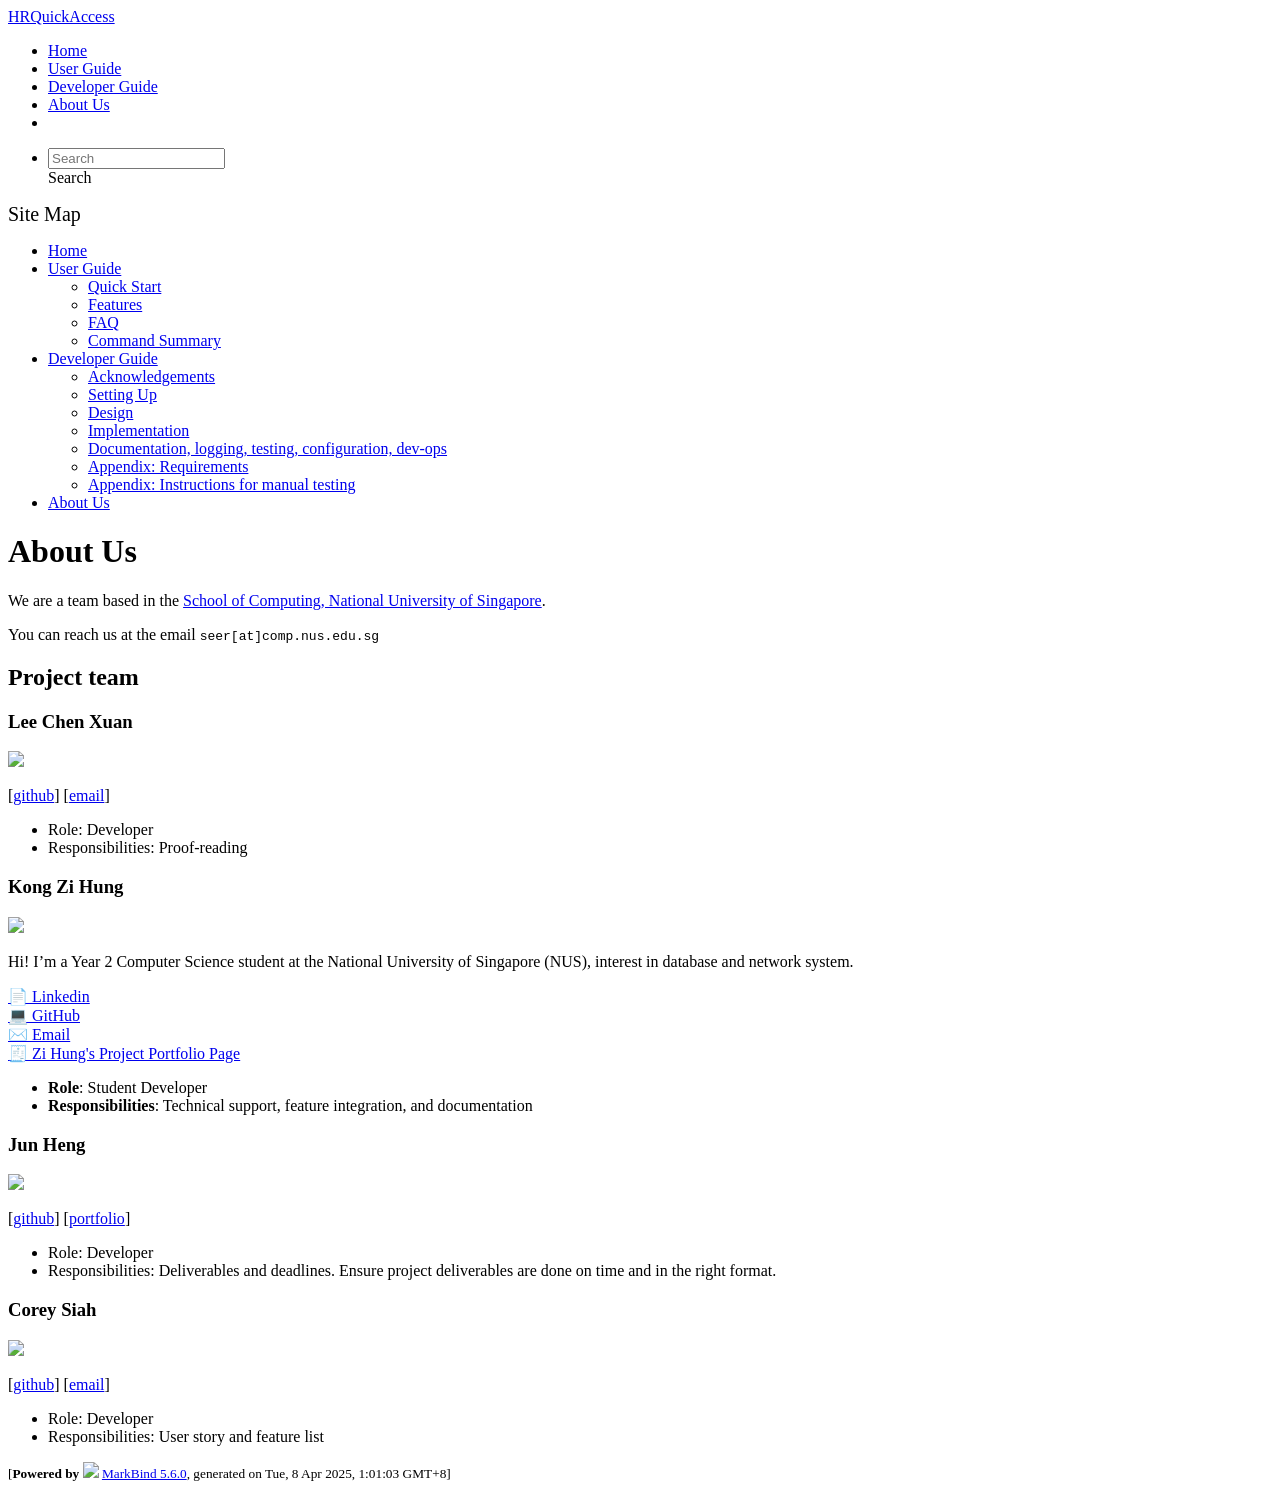
==== commit c1e5573a: "deploy: a268e1d24e944606635005135584674767f0d18c" ====
--- a/AboutUs.html
+++ b/AboutUs.html
@@ -18,7 +18,7 @@
 [<a href="mailto:leechenxuan234@gmail.com">email</a>]</p> <ul><li>Role: Developer</li> <li>Responsibilities: Proof-reading</li></ul> <h3 id="kong-zi-hung">Kong Zi Hung<a href="#kong-zi-hung" onclick="event.stopPropagation()" class="fa fa-anchor"></a></h3> <p><img src="/tp/images/zihung20.png" width="200px"><br></p> <p>Hi! I’m a Year 2 Computer Science student at the National University of Singapore (NUS), interest in  database and network system.</p> <p><a href="https://www.linkedin.com/in/kong-zi-hung-a32ab8288/">📄 Linkedin</a> <br> <a href="https://github.com/zihung20">💻 GitHub</a> <br> <a href="mailto:zihung20@gmail.com">✉️ Email</a> <br> <a href="/tp/team/zihung20.html">🧾 Zi Hung's Project Portfolio Page</a></p> <ul><li><strong>Role</strong>: Student Developer</li> <li><strong>Responsibilities</strong>: Technical support, feature integration, and documentation</li></ul> <h3 id="jun-heng">Jun Heng<a href="#jun-heng" onclick="event.stopPropagation()" class="fa fa-anchor"></a></h3> <img src="/tp/images/junixm.png" width="200px"> <p>[<a href="http://github.com/junixm">github</a>]
 [<a href="https://sites.google.com/view/leejunheng">portfolio</a>]</p> <ul><li>Role: Developer</li> <li>Responsibilities: Deliverables and deadlines.
 Ensure project deliverables are done on time and in the right format.</li></ul> <h3 id="corey-siah">Corey Siah<a href="#corey-siah" onclick="event.stopPropagation()" class="fa fa-anchor"></a></h3> <img src="/tp/images/coreysiah.png" width="200px"> <p>[<a href="http://github.com/coreysiah">github</a>]
-[<a href="mailto:e1427143@u.nus.edu">email</a>]</p> <ul><li>Role: Developer</li> <li>Responsibilities: User story and feature list</li></ul></div> <nav id="page-nav" data-v-e6005420><div class="nav-component slim-scroll" data-v-e6005420></div> <!----></nav> <div aria-hidden="true" class="scroll-top-button fa-lg d-print-none" style="display:none;bottom:2%;right:2%;position:fixed;"><i class="fas fa-arrow-circle-up"></i></div></div> <footer><div class="text-center"><small>[<span><strong>Powered by</strong></span> <img src="https://markbind.org/favicon.ico" width="30"> <a href="https://markbind.org/">MarkBind 5.6.0</a>, generated on Mon, 7 Apr 2025, 23:19:54 GMT+8]</small></div></footer></div>
+[<a href="mailto:e1427143@u.nus.edu">email</a>]</p> <ul><li>Role: Developer</li> <li>Responsibilities: User story and feature list</li></ul></div> <nav id="page-nav" data-v-e6005420><div class="nav-component slim-scroll" data-v-e6005420></div> <!----></nav> <div aria-hidden="true" class="scroll-top-button fa-lg d-print-none" style="display:none;bottom:2%;right:2%;position:fixed;"><i class="fas fa-arrow-circle-up"></i></div></div> <footer><div class="text-center"><small>[<span><strong>Powered by</strong></span> <img src="https://markbind.org/favicon.ico" width="30"> <a href="https://markbind.org/">MarkBind 5.6.0</a>, generated on Tue, 8 Apr 2025, 1:01:03 GMT+8]</small></div></footer></div>
 </body><script src="/tp/markbind/js/bootstrap-utility.min.js"></script>
 <script src="/tp/markbind/js/polyfill.min.js"></script>
 <script src="/tp/markbind/js/vue.min.js"></script>
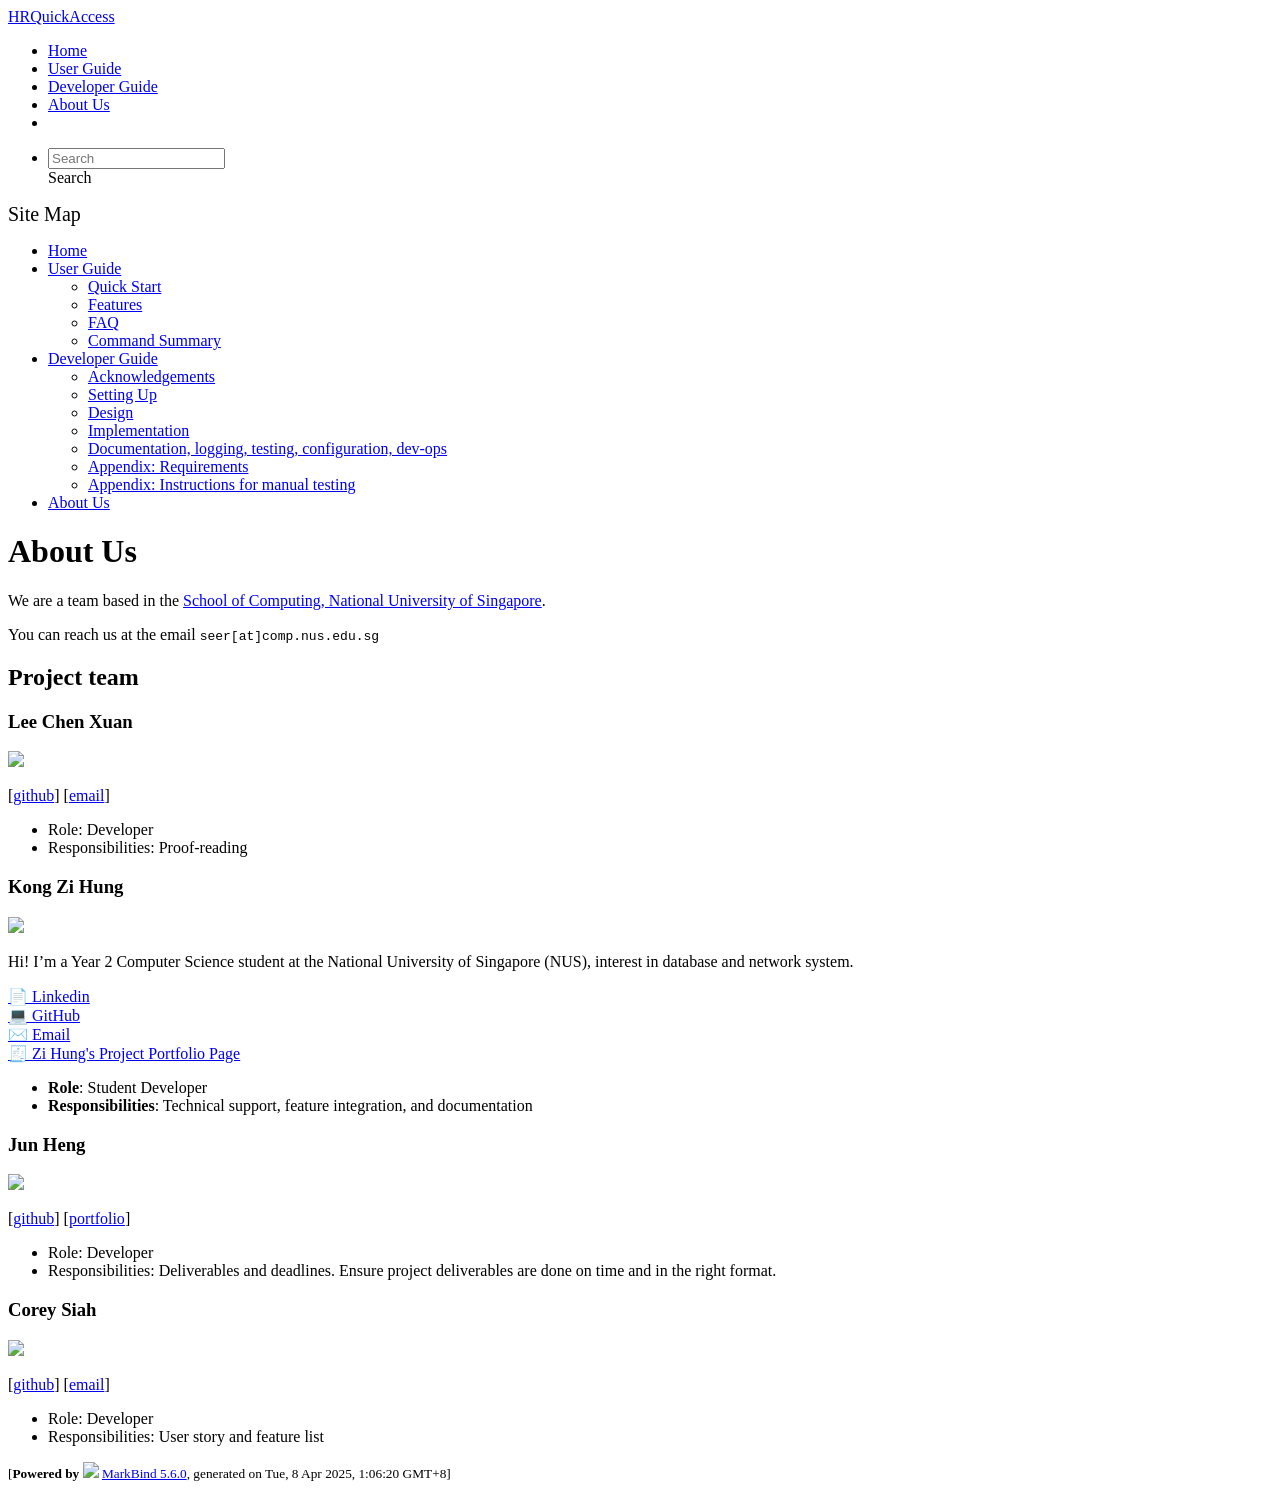
==== commit 275aa4fb: "deploy: 2ad9c534a5a2332e3cec433ccb871e8544512e46" ====
--- a/AboutUs.html
+++ b/AboutUs.html
@@ -18,7 +18,7 @@
 [<a href="mailto:leechenxuan234@gmail.com">email</a>]</p> <ul><li>Role: Developer</li> <li>Responsibilities: Proof-reading</li></ul> <h3 id="kong-zi-hung">Kong Zi Hung<a href="#kong-zi-hung" onclick="event.stopPropagation()" class="fa fa-anchor"></a></h3> <p><img src="/tp/images/zihung20.png" width="200px"><br></p> <p>Hi! I’m a Year 2 Computer Science student at the National University of Singapore (NUS), interest in  database and network system.</p> <p><a href="https://www.linkedin.com/in/kong-zi-hung-a32ab8288/">📄 Linkedin</a> <br> <a href="https://github.com/zihung20">💻 GitHub</a> <br> <a href="mailto:zihung20@gmail.com">✉️ Email</a> <br> <a href="/tp/team/zihung20.html">🧾 Zi Hung's Project Portfolio Page</a></p> <ul><li><strong>Role</strong>: Student Developer</li> <li><strong>Responsibilities</strong>: Technical support, feature integration, and documentation</li></ul> <h3 id="jun-heng">Jun Heng<a href="#jun-heng" onclick="event.stopPropagation()" class="fa fa-anchor"></a></h3> <img src="/tp/images/junixm.png" width="200px"> <p>[<a href="http://github.com/junixm">github</a>]
 [<a href="https://sites.google.com/view/leejunheng">portfolio</a>]</p> <ul><li>Role: Developer</li> <li>Responsibilities: Deliverables and deadlines.
 Ensure project deliverables are done on time and in the right format.</li></ul> <h3 id="corey-siah">Corey Siah<a href="#corey-siah" onclick="event.stopPropagation()" class="fa fa-anchor"></a></h3> <img src="/tp/images/coreysiah.png" width="200px"> <p>[<a href="http://github.com/coreysiah">github</a>]
-[<a href="mailto:e1427143@u.nus.edu">email</a>]</p> <ul><li>Role: Developer</li> <li>Responsibilities: User story and feature list</li></ul></div> <nav id="page-nav" data-v-e6005420><div class="nav-component slim-scroll" data-v-e6005420></div> <!----></nav> <div aria-hidden="true" class="scroll-top-button fa-lg d-print-none" style="display:none;bottom:2%;right:2%;position:fixed;"><i class="fas fa-arrow-circle-up"></i></div></div> <footer><div class="text-center"><small>[<span><strong>Powered by</strong></span> <img src="https://markbind.org/favicon.ico" width="30"> <a href="https://markbind.org/">MarkBind 5.6.0</a>, generated on Tue, 8 Apr 2025, 1:01:03 GMT+8]</small></div></footer></div>
+[<a href="mailto:e1427143@u.nus.edu">email</a>]</p> <ul><li>Role: Developer</li> <li>Responsibilities: User story and feature list</li></ul></div> <nav id="page-nav" data-v-e6005420><div class="nav-component slim-scroll" data-v-e6005420></div> <!----></nav> <div aria-hidden="true" class="scroll-top-button fa-lg d-print-none" style="display:none;bottom:2%;right:2%;position:fixed;"><i class="fas fa-arrow-circle-up"></i></div></div> <footer><div class="text-center"><small>[<span><strong>Powered by</strong></span> <img src="https://markbind.org/favicon.ico" width="30"> <a href="https://markbind.org/">MarkBind 5.6.0</a>, generated on Tue, 8 Apr 2025, 1:06:20 GMT+8]</small></div></footer></div>
 </body><script src="/tp/markbind/js/bootstrap-utility.min.js"></script>
 <script src="/tp/markbind/js/polyfill.min.js"></script>
 <script src="/tp/markbind/js/vue.min.js"></script>
